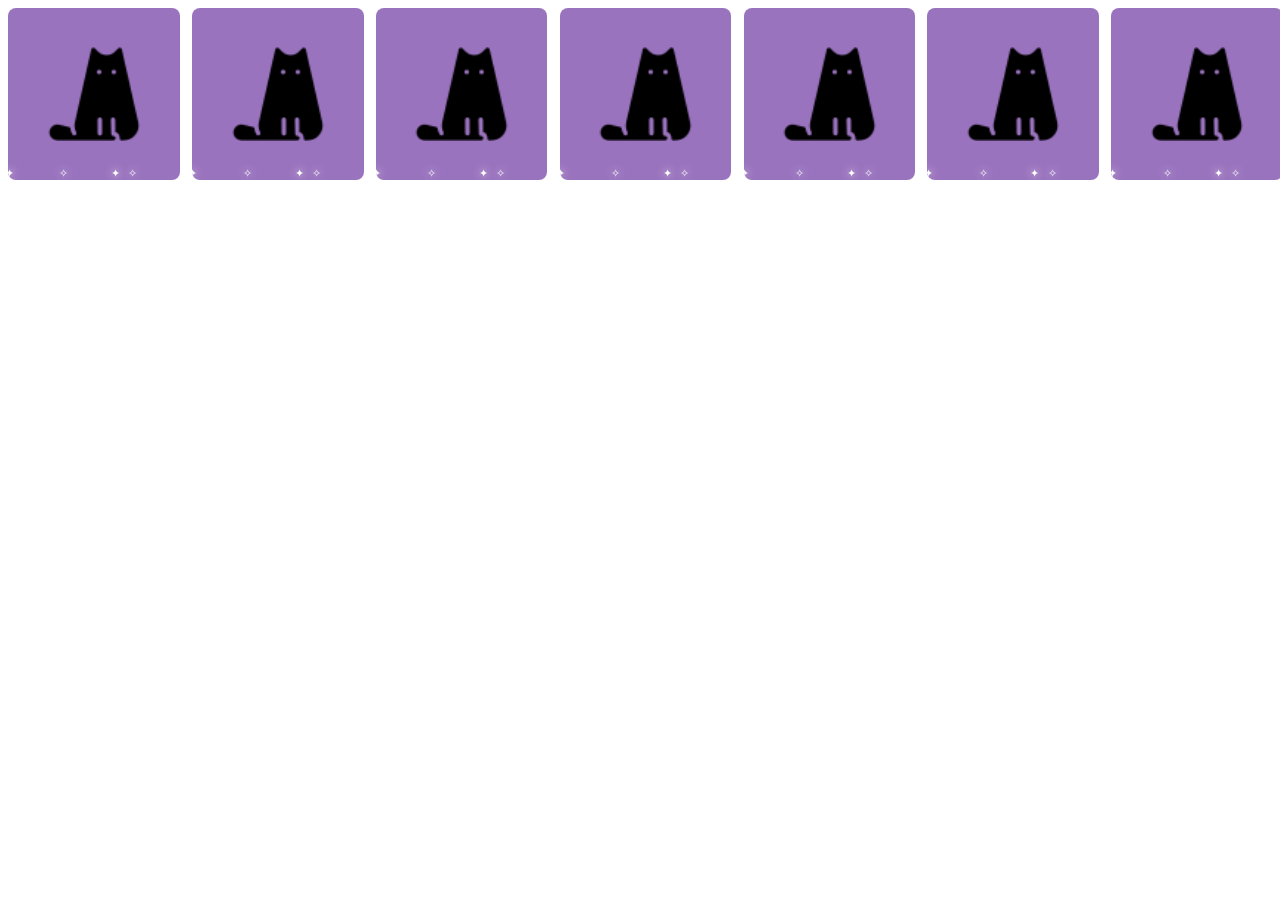
==== index.html @ 41334e56 "animation stars" ====
<!DOCTYPE html>
<html lang="ru">
<head>
  <meta charset="UTF-8">
  <title>stars</title>
  <link rel="stylesheet" href="style.css">
  <meta name="viewport" content="width=device-width, initial-scale=1.0">
</head>
<body>
<div class="row">
  <div class="cell sparkling">
    <img src="icon.png" class="item-icon" alt="">
    <span class="star">✦</span>
    <span class="star">✧</span>
    <span class="star">✦</span>
    <span class="star">✧</span>
  </div>
  <div class="cell sparkling">
    <img src="icon.png" class="item-icon" alt="">
    <span class="star">✦</span>
    <span class="star">✧</span>
    <span class="star">✦</span>
    <span class="star">✧</span>
  </div>
  <div class="cell sparkling">
    <img src="icon.png" class="item-icon" alt="">
    <span class="star">✦</span>
    <span class="star">✧</span>
    <span class="star">✦</span>
    <span class="star">✧</span>
  </div>
  <div class="cell sparkling">
    <img src="icon.png" class="item-icon" alt="">
    <span class="star">✦</span>
    <span class="star">✧</span>
    <span class="star">✦</span>
    <span class="star">✧</span>
  </div>
  <div class="cell sparkling">
    <img src="icon.png" class="item-icon" alt="">
    <span class="star">✦</span>
    <span class="star">✧</span>
    <span class="star">✦</span>
    <span class="star">✧</span>
  </div>
  <div class="cell sparkling">
    <img src="icon.png" class="item-icon" alt="">
    <span class="star">✦</span>
    <span class="star">✧</span>
    <span class="star">✦</span>
    <span class="star">✧</span>
  </div>
  <div class="cell sparkling">
    <img src="icon.png" class="item-icon" alt="">
    <span class="star">✦</span>
    <span class="star">✧</span>
    <span class="star">✦</span>
    <span class="star">✧</span>
  </div>
</div>
  <script src="https://code.jquery.com/jquery-3.7.1.min.js"></script>
  <script src="main.js"></script>
</body>
</html>
---- style.css ----
.row {
  display: flex;
  width: 97%;
  gap: 1%;
}

.cell {
  position: relative;
  width: calc(98% / 7);
  aspect-ratio: 1 / 1;
  flex-shrink: 0;
  overflow: hidden;
  border-radius: 8px;
  background-color: rgb(154, 115, 190);
  display: flex;
  align-items: center;
  justify-content: center;
}

.item-icon {
  width: 55%;
  height: 55%;
  object-fit: contain;
  position: relative;
  z-index: 1;
}

.star {
  position: absolute;
  z-index: 2;
  bottom: 0;
  font-size: 70%;
  color: white;
  text-shadow: 0 0 8px white;
  pointer-events: none;
  animation: sparkle-float 1.5s linear infinite;
}

.star:nth-of-type(1) {
  left: -2%;
}

.star:nth-of-type(2) {
  left: 30%;
  animation-delay: 1s;
}

.star:nth-of-type(3) {
  left: 60%;
  animation-delay: 0.4s;
}

.star:nth-of-type(4) {
  left: 70%;
  animation-delay: 0.8s;
}

@keyframes star-float {
  0% {
    transform: translateY(0);
    opacity: 0;
  }

  20% {
    opacity: 1;
  }

  100% {
    transform: translateY(-120px);
    opacity: 0;
  }
}

@keyframes sparkle-float {
  0% {
    opacity: 0;
    transform: translate(0, 0) scale(0.2) rotate(0deg);
  }
  20% {
    opacity: 1;
    transform: translate(0, -8px) scale(1) rotate(20deg);
  }
  65% {
    opacity: 0.9;
    transform: translate(8px, -30px) scale(0.8) rotate(45deg);
  }
  100% {
    opacity: 0;
    transform: translate(-3px, -48px) scale(0.1) rotate(80deg);
  }
}
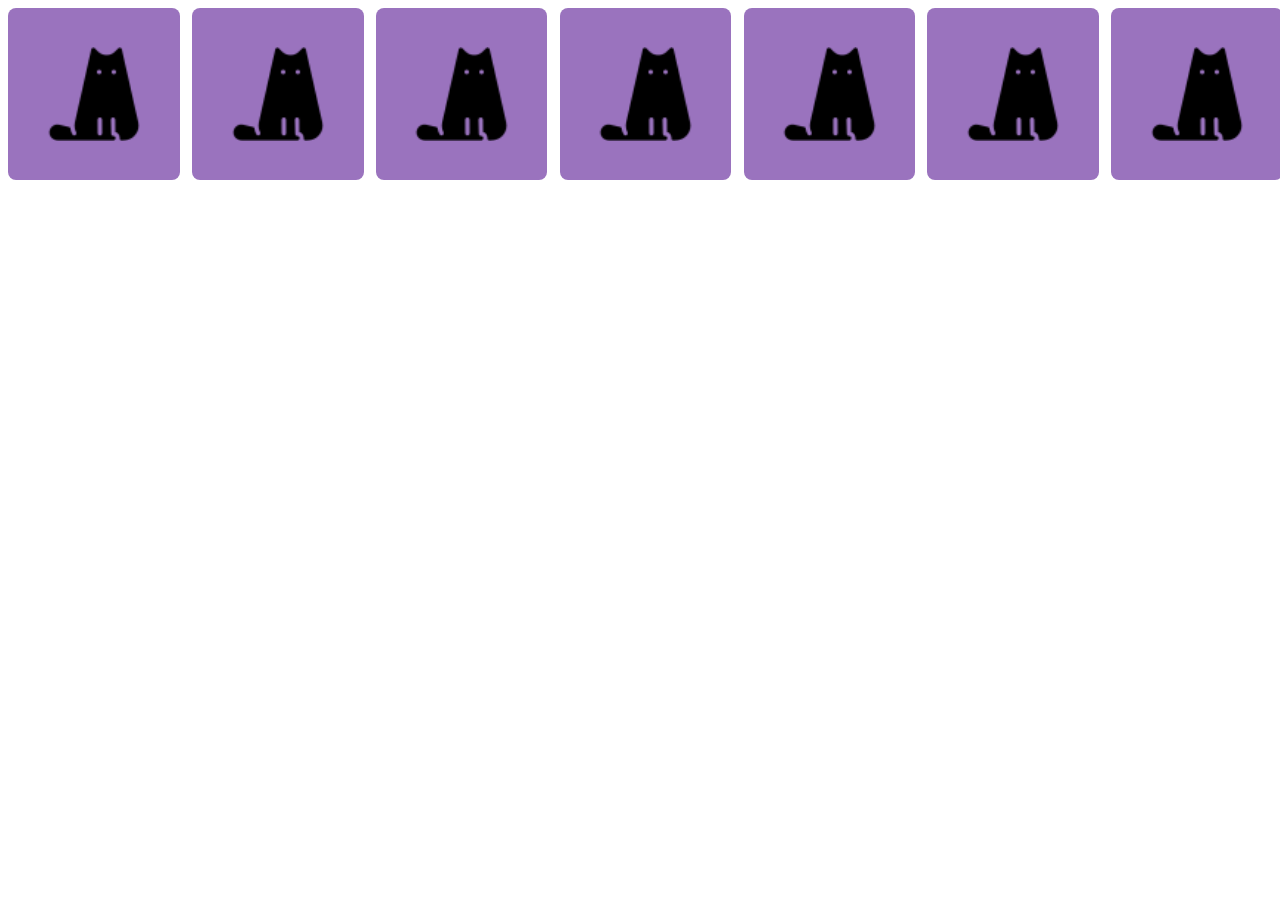
==== commit 37aef359: "Edit first animation and add second animation" ====
--- a/index.html
+++ b/index.html
@@ -2,12 +2,62 @@
 <html lang="ru">
 <head>
   <meta charset="UTF-8">
-  <title>stars</title>
+  <title>stars1</title>
   <link rel="stylesheet" href="style.css">
   <meta name="viewport" content="width=device-width, initial-scale=1.0">
 </head>
 <body>
 <div class="row">
+  <div class="cell sparkling">
+    <img src="icon.png" class="item-icon" alt="">
+    <span class="star">✦</span>
+    <span class="star">✦</span>
+    <span class="star">✦</span>
+    <span class="star">✦</span>
+  </div>
+  <div class="cell sparkling">
+    <img src="icon.png" class="item-icon" alt="">
+    <span class="star">✦</span>
+    <span class="star">✦</span>
+    <span class="star">✦</span>
+    <span class="star">✦</span>
+  </div>
+  <div class="cell sparkling">
+    <img src="icon.png" class="item-icon" alt="">
+    <span class="star">✦</span>
+    <span class="star">✦</span>
+    <span class="star">✦</span>
+    <span class="star">✦</span>
+  </div>
+  <div class="cell sparkling">
+    <img src="icon.png" class="item-icon" alt="">
+    <span class="star">✦</span>
+    <span class="star">✦</span>
+    <span class="star">✦</span>
+    <span class="star">✦</span>
+  </div>
+  <div class="cell sparkling">
+    <img src="icon.png" class="item-icon" alt="">
+    <span class="star">✦</span>
+    <span class="star">✦</span>
+    <span class="star">✦</span>
+    <span class="star">✦</span>
+  </div>
+  <div class="cell sparkling">
+    <img src="icon.png" class="item-icon" alt="">
+    <span class="star">✦</span>
+    <span class="star">✦</span>
+    <span class="star">✦</span>
+    <span class="star">✦</span>
+  </div>
+  <div class="cell sparkling">
+    <img src="icon.png" class="item-icon" alt="">
+    <span class="star">✦</span>
+    <span class="star">✦</span>
+    <span class="star">✦</span>
+    <span class="star">✦</span>
+  </div>
+  <!-- вариант c пустышками
   <div class="cell sparkling">
     <img src="icon.png" class="item-icon" alt="">
     <span class="star">✦</span>
@@ -56,7 +106,7 @@
     <span class="star">✧</span>
     <span class="star">✦</span>
     <span class="star">✧</span>
-  </div>
+  </div>-->
 </div>
   <script src="https://code.jquery.com/jquery-3.7.1.min.js"></script>
   <script src="main.js"></script>
--- a/style.css
+++ b/style.css
@@ -29,15 +29,17 @@
   position: absolute;
   z-index: 2;
   bottom: 0;
-  font-size: 70%;
+  font-size: 60%;
   color: white;
   text-shadow: 0 0 8px white;
   pointer-events: none;
-  animation: sparkle-float 1.5s linear infinite;
+  opacity: 0;
+  animation: /* star-chaos - хаотичное движение, star-straight - прямое движение*/ star-straight 1.5s linear infinite;
 }
 
 .star:nth-of-type(1) {
   left: -2%;
+  
 }
 
 .star:nth-of-type(2) {
@@ -55,7 +57,7 @@
   animation-delay: 0.8s;
 }
 
-@keyframes star-float {
+@keyframes star-straight {
   0% {
     transform: translateY(0);
     opacity: 0;
@@ -66,12 +68,12 @@
   }
 
   100% {
-    transform: translateY(-120px);
+    transform: translateY(-100px);
     opacity: 0;
   }
 }
 
-@keyframes sparkle-float {
+@keyframes sparkle-chaos {
   0% {
     opacity: 0;
     transform: translate(0, 0) scale(0.2) rotate(0deg);
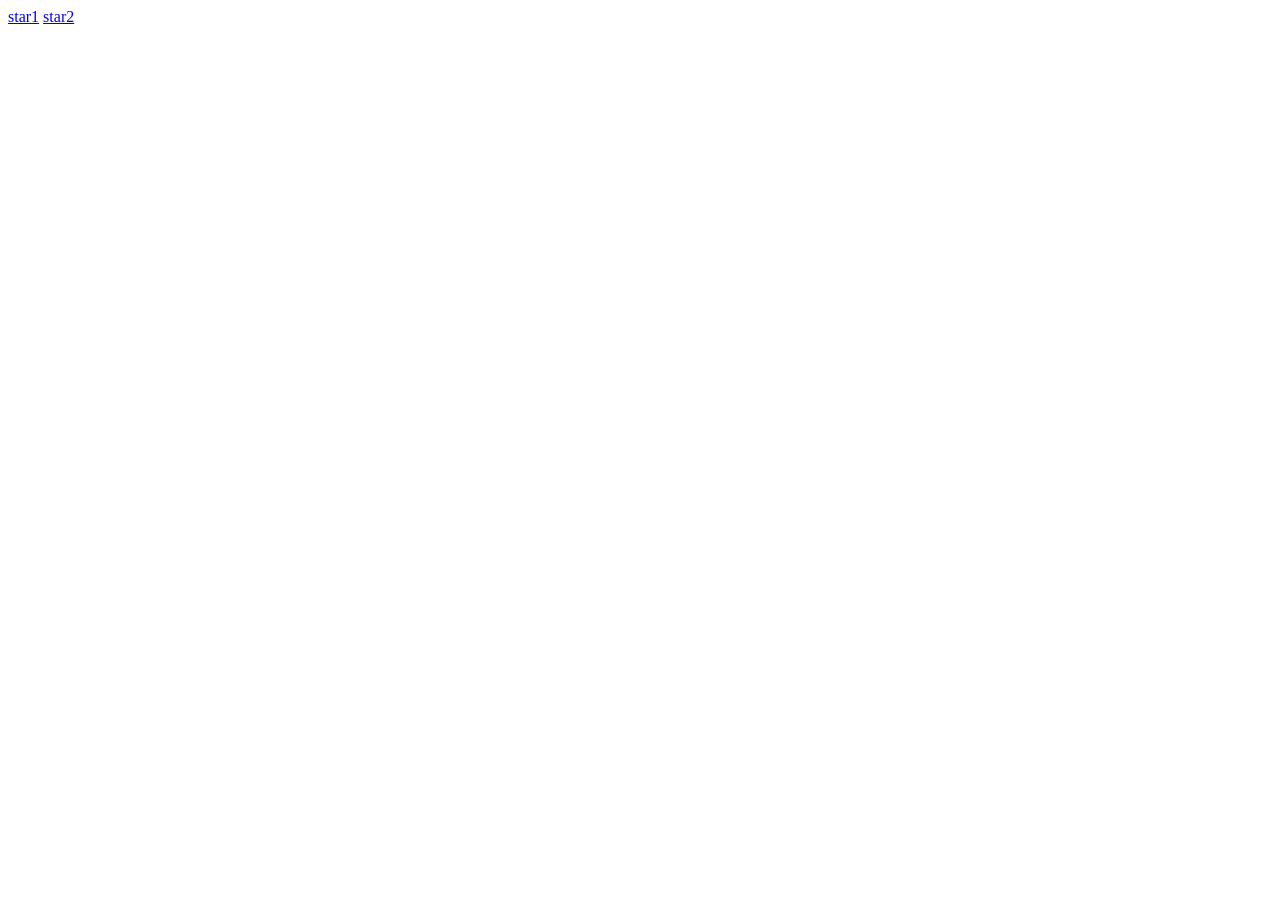
==== commit 8c77e26c: "edit" ====
--- a/index.html
+++ b/index.html
@@ -2,113 +2,11 @@
 <html lang="ru">
 <head>
   <meta charset="UTF-8">
-  <title>stars1</title>
-  <link rel="stylesheet" href="style.css">
   <meta name="viewport" content="width=device-width, initial-scale=1.0">
+  <title>animations</title>
 </head>
 <body>
-<div class="row">
-  <div class="cell sparkling">
-    <img src="icon.png" class="item-icon" alt="">
-    <span class="star">✦</span>
-    <span class="star">✦</span>
-    <span class="star">✦</span>
-    <span class="star">✦</span>
-  </div>
-  <div class="cell sparkling">
-    <img src="icon.png" class="item-icon" alt="">
-    <span class="star">✦</span>
-    <span class="star">✦</span>
-    <span class="star">✦</span>
-    <span class="star">✦</span>
-  </div>
-  <div class="cell sparkling">
-    <img src="icon.png" class="item-icon" alt="">
-    <span class="star">✦</span>
-    <span class="star">✦</span>
-    <span class="star">✦</span>
-    <span class="star">✦</span>
-  </div>
-  <div class="cell sparkling">
-    <img src="icon.png" class="item-icon" alt="">
-    <span class="star">✦</span>
-    <span class="star">✦</span>
-    <span class="star">✦</span>
-    <span class="star">✦</span>
-  </div>
-  <div class="cell sparkling">
-    <img src="icon.png" class="item-icon" alt="">
-    <span class="star">✦</span>
-    <span class="star">✦</span>
-    <span class="star">✦</span>
-    <span class="star">✦</span>
-  </div>
-  <div class="cell sparkling">
-    <img src="icon.png" class="item-icon" alt="">
-    <span class="star">✦</span>
-    <span class="star">✦</span>
-    <span class="star">✦</span>
-    <span class="star">✦</span>
-  </div>
-  <div class="cell sparkling">
-    <img src="icon.png" class="item-icon" alt="">
-    <span class="star">✦</span>
-    <span class="star">✦</span>
-    <span class="star">✦</span>
-    <span class="star">✦</span>
-  </div>
-  <!-- вариант c пустышками
-  <div class="cell sparkling">
-    <img src="icon.png" class="item-icon" alt="">
-    <span class="star">✦</span>
-    <span class="star">✧</span>
-    <span class="star">✦</span>
-    <span class="star">✧</span>
-  </div>
-  <div class="cell sparkling">
-    <img src="icon.png" class="item-icon" alt="">
-    <span class="star">✦</span>
-    <span class="star">✧</span>
-    <span class="star">✦</span>
-    <span class="star">✧</span>
-  </div>
-  <div class="cell sparkling">
-    <img src="icon.png" class="item-icon" alt="">
-    <span class="star">✦</span>
-    <span class="star">✧</span>
-    <span class="star">✦</span>
-    <span class="star">✧</span>
-  </div>
-  <div class="cell sparkling">
-    <img src="icon.png" class="item-icon" alt="">
-    <span class="star">✦</span>
-    <span class="star">✧</span>
-    <span class="star">✦</span>
-    <span class="star">✧</span>
-  </div>
-  <div class="cell sparkling">
-    <img src="icon.png" class="item-icon" alt="">
-    <span class="star">✦</span>
-    <span class="star">✧</span>
-    <span class="star">✦</span>
-    <span class="star">✧</span>
-  </div>
-  <div class="cell sparkling">
-    <img src="icon.png" class="item-icon" alt="">
-    <span class="star">✦</span>
-    <span class="star">✧</span>
-    <span class="star">✦</span>
-    <span class="star">✧</span>
-  </div>
-  <div class="cell sparkling">
-    <img src="icon.png" class="item-icon" alt="">
-    <span class="star">✦</span>
-    <span class="star">✧</span>
-    <span class="star">✦</span>
-    <span class="star">✧</span>
-  </div>-->
-</div>
-  <script src="https://code.jquery.com/jquery-3.7.1.min.js"></script>
-  <script src="main.js"></script>
+  <a href="./star1/">star1</a>
+  <a href="./star2/">star2</a>
 </body>
 </html>
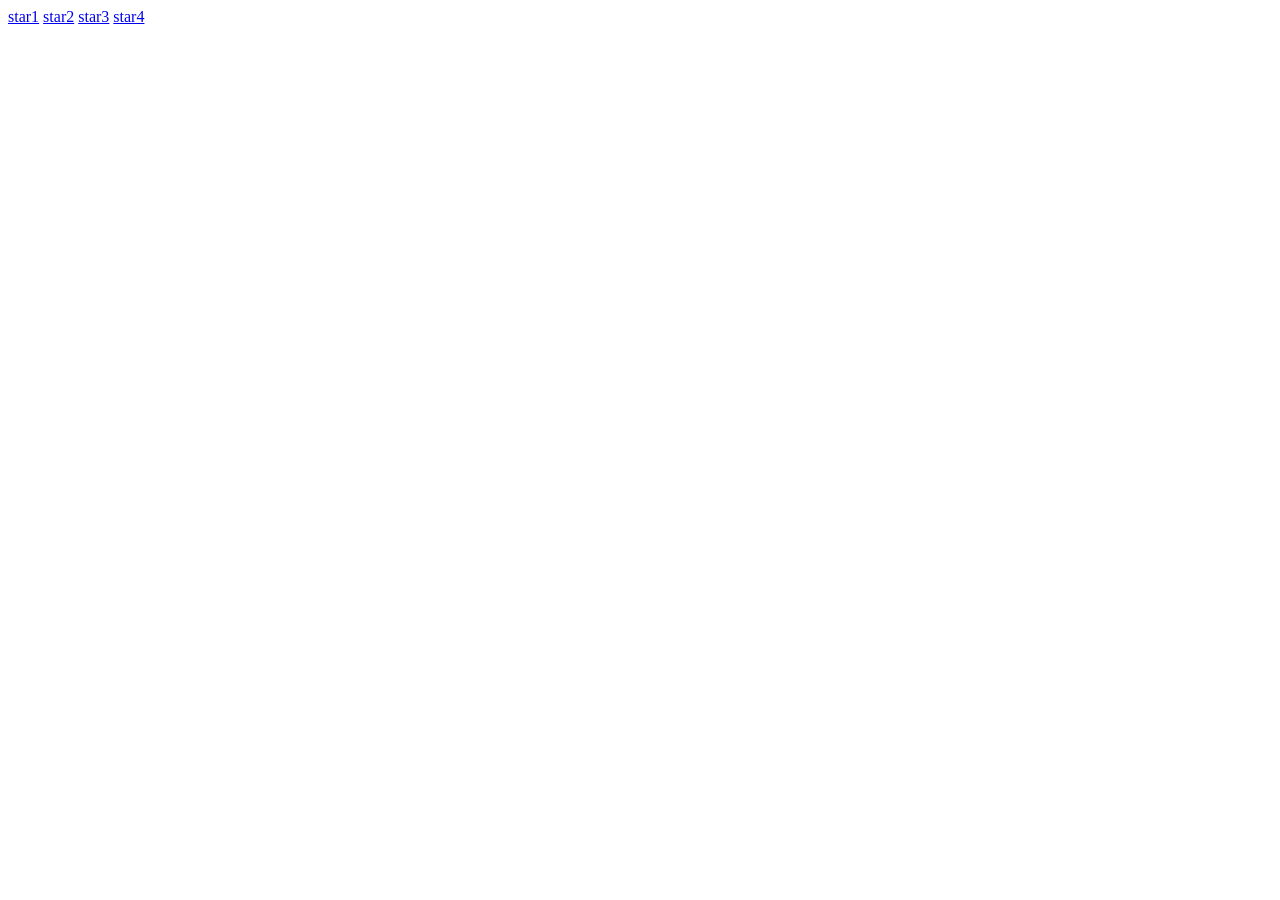
==== commit 445609c5: "add stars3 and stars4" ====
--- a/index.html
+++ b/index.html
@@ -8,5 +8,7 @@
 <body>
   <a href="./star1/">star1</a>
   <a href="./star2/">star2</a>
+  <a href="./star3/">star3</a>
+  <a href="./star4/">star4</a>
 </body>
 </html>
